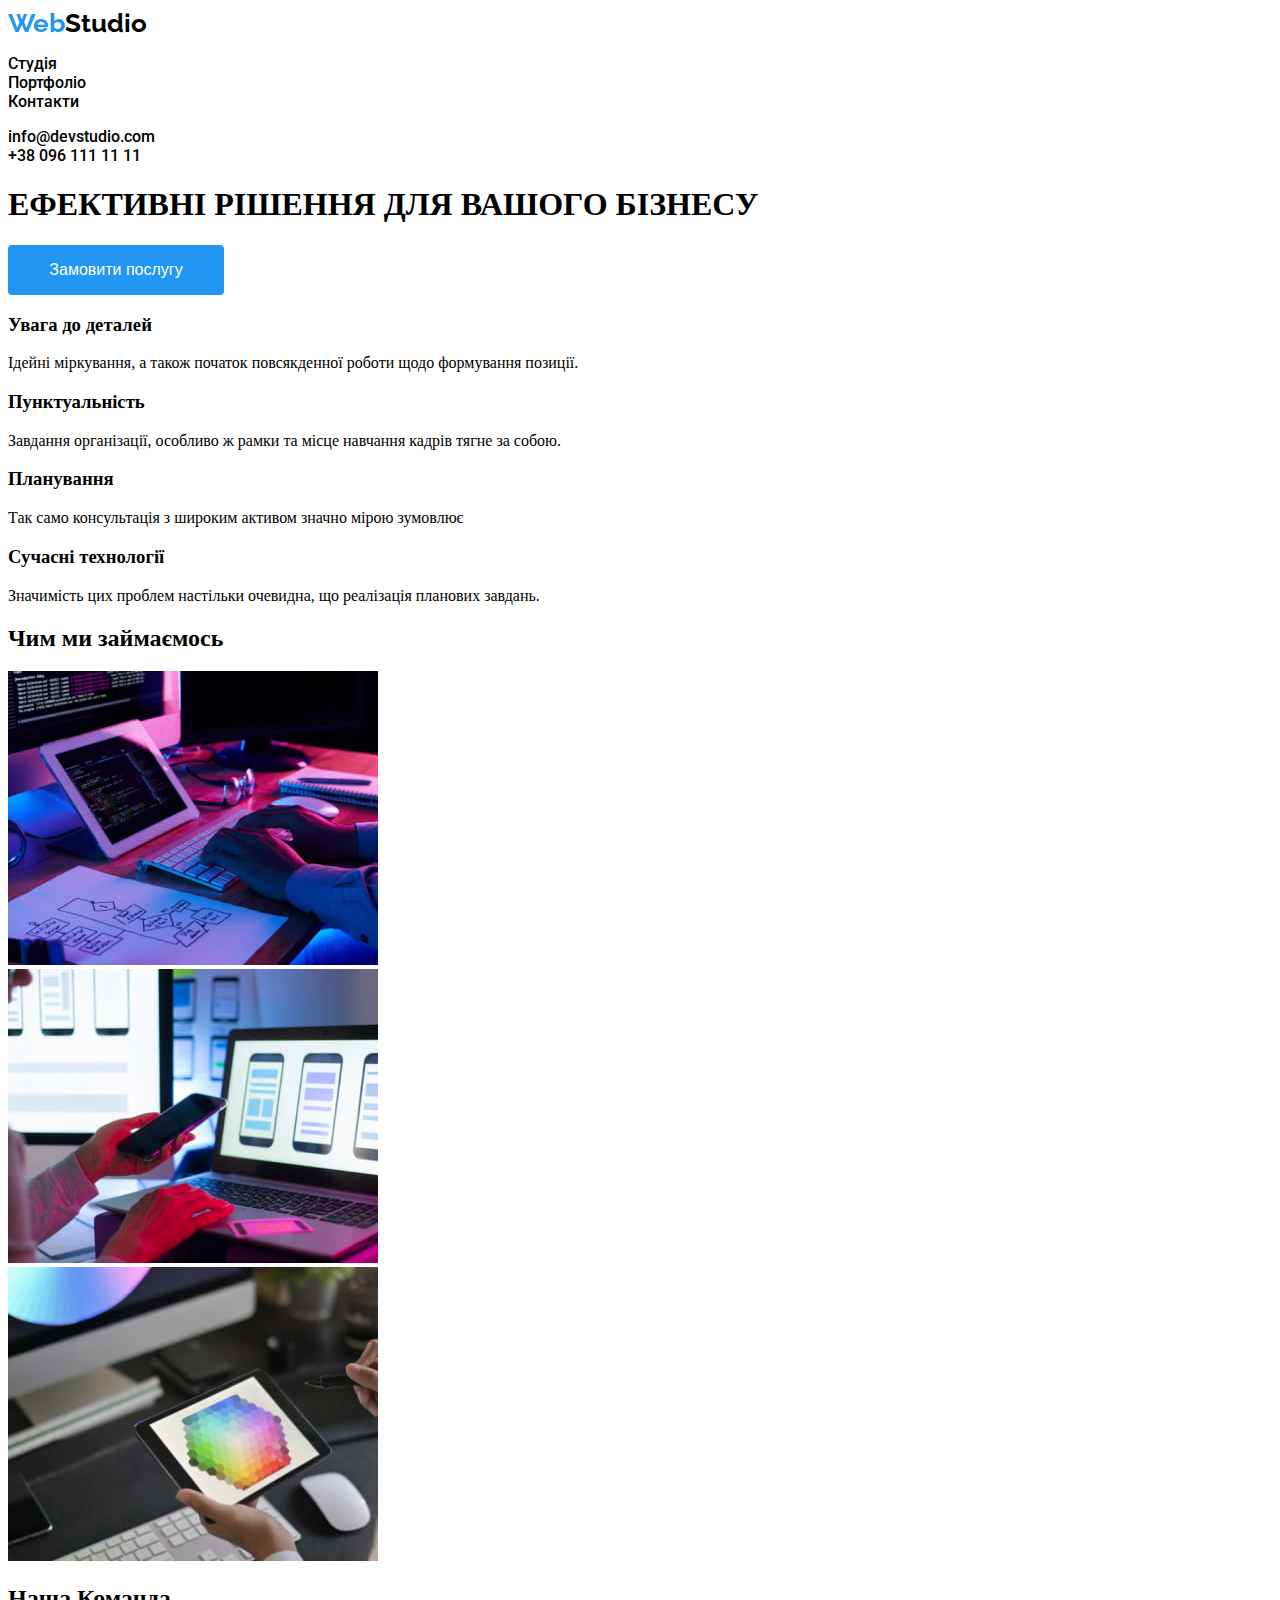
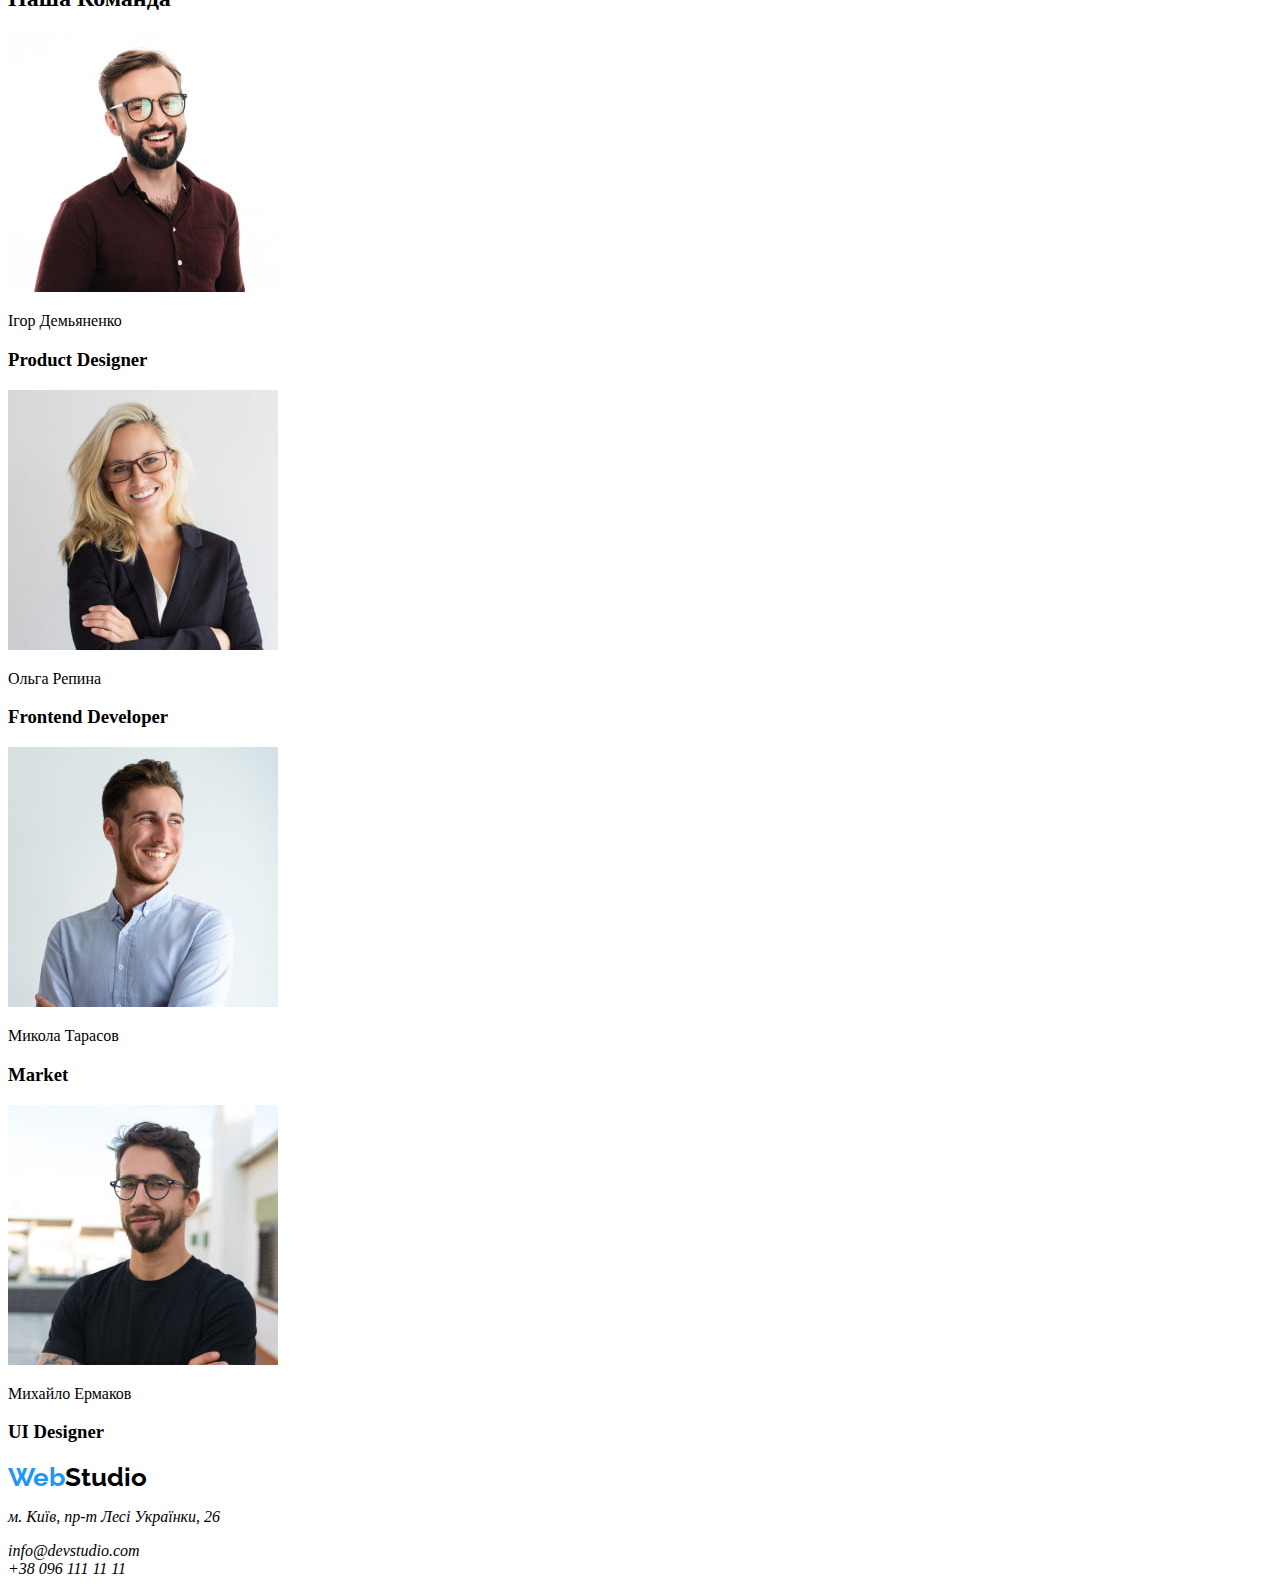
==== index.html @ f39d7813 "One" ====
<!DOCTYPE html>
<html lang="en">

<head>
  <meta charset="UTF-8" />
  <meta name="viewport" content="width=device-width, initial-scale=1.0" />
  <title>WebStudio</title>
  <link rel="stylesheet" href="./css/main-style.css">
</head>
<body>
  <header>
    <nav>
      <a href="#" class="webstudio"><span>Web</span>Studio</a>
      <ul class="nav">
        <li><a href="#" class="nav-hover">Студія</a></li>
        <li><a href="portfolio.html" class="nav-hover">Портфолiо</a></li>
        <li><a href="#contacts" class="nav-hover">Контакти</a></li>
      </ul>
    </nav>
    <ul class="address">
      <li>
        <a target="_blank" href="mailto:info@devstudio.com">info@devstudio.com</a>
      </li>
      <li>
        <a target="_blank" href="tel:+38 096 111 11 11">+38 096 111 11 11</a>
      </li>
    </ul>
  </header>
  <main>
    <section>
      <h1>ЕФЕКТИВНI РIШЕННЯ ДЛЯ ВАШОГО БIЗНЕСУ</h1>
      <button>Замовити послугу</button>
    </section>
    <section>
      <ul>
        <li>
          <h3>Увага до деталей</h3>
          <p>
            Ідейні міркування, а також початок повсякденної роботи щодо
            формування позиції.
          </p>
        </li>
        <li>
          <h3>Пунктуальність</h3>
          <p>
            Завдання організації, особливо ж рамки та місце навчання кадрів
            тягне за собою.
          </p>
        </li>
        <li>
          <h3>Планування</h3>
          <p>Так само консультацiя з широким активом значно мiрою зумовлює</p>
        </li>
        <li>
          <h3>Сучасні технології</h3>
          <p>
            Значимість цих проблем настільки очевидна, що реалізація планових
            завдань.
          </p>
        </li>
      </ul>
    </section>
    <section>
      <h2>Чим ми займаємось</h2>
      <ul>
        <li>
          <img src="./images/programming.jpg" alt="programming" width="370" />
        </li>
        <li>
          <img src="./images/development.jpg" alt="development" width="370" />
        </li>
        <li>
          <img src="./images/design.jpg" alt="design" width="370" />
        </li>
      </ul>
    </section>
    <section>
      <h2>Наша Команда</h2>
      <ul>
        <li>
          <img src="./images/igor.jpg" alt="Ігор Демьяненко" width="270" />
          <p>Ігор Демьяненко</p>
          <h3>Product Designer</h3>
        </li>
        <li>
          <img src="./images/olga.jpg" alt="Ольга Репина" width="270" />
          <p>Ольга Репина</p>
          <h3>Frontend Developer</h3>
        </li>
        <li>
          <img src="./images/mikola.jpg" alt="Микола Тарасов" width="270" />
          <p>Микола Тарасов</p>
          <h3>Market</h3>
        </li>
        <li>
          <img src="./images/mihailo.jpg" alt="Михайло Ермаков" width="270" />
          <p>Михайло Ермаков</p>
          <h3>UI Designer</h3>
        </li>
      </ul>
    </section>
  </main>
  <footer>
    <section id="contacts" class="footer">
        <a class="footer-webstudio"><span>Web</span>Studio</a>
        <address>
            <ul>
                <li>
                    <p>м. Київ, пр-т Лесі Українки, 26</p>
                </li>
                <li>
                    <a target="_blank" href="mailto:info@devstudio.com">
                        info@devstudio.com
                    </a>
                </li>
                <li>
                    <a target="_blank" href="tel:+38 096 111 11 11">
                        +38 096 111 11 11</a>
                </li>
            </ul>
        </address>
    </section>
</footer>
</body>

</html>
---- css/main-style.css ----
@import url("https://fonts.googleapis.com/css2?family=Raleway:ital,wght@0,100..900;1,100..900&family=Roboto:ital,wght@0,100..900;1,100..900&display=swap");

a {
    color: black;
    text-decoration: none;
}

span {
    color: #2196f3;
}

.nav {
    font-family: "Roboto", sans-serif;
    font-weight: 500;
}

.address {
    font-family: "Roboto", sans-serif;
    font-weight: 500;
}
.nav-hover:hover {
    color: #2196F3;
}

button {
    border-radius: 4px;
    font-size: 16px;
    background-color: #2196f3;
    color: #FFFFFF;
    cursor: pointer;
    width: 216px;
    height: 50px;
    border: none;
}

ul {
    padding: 0px;
}

.buttons {
    text-align: center;
}

.webstudio {
    font-size: 26px;
    font-family: "Raleway", sans-serif;
    font-weight: 700;
}

.footer-webstudio {
    font-size: 26px;
    font-family: "Raleway", sans-serif;
    font-weight: 700;
}
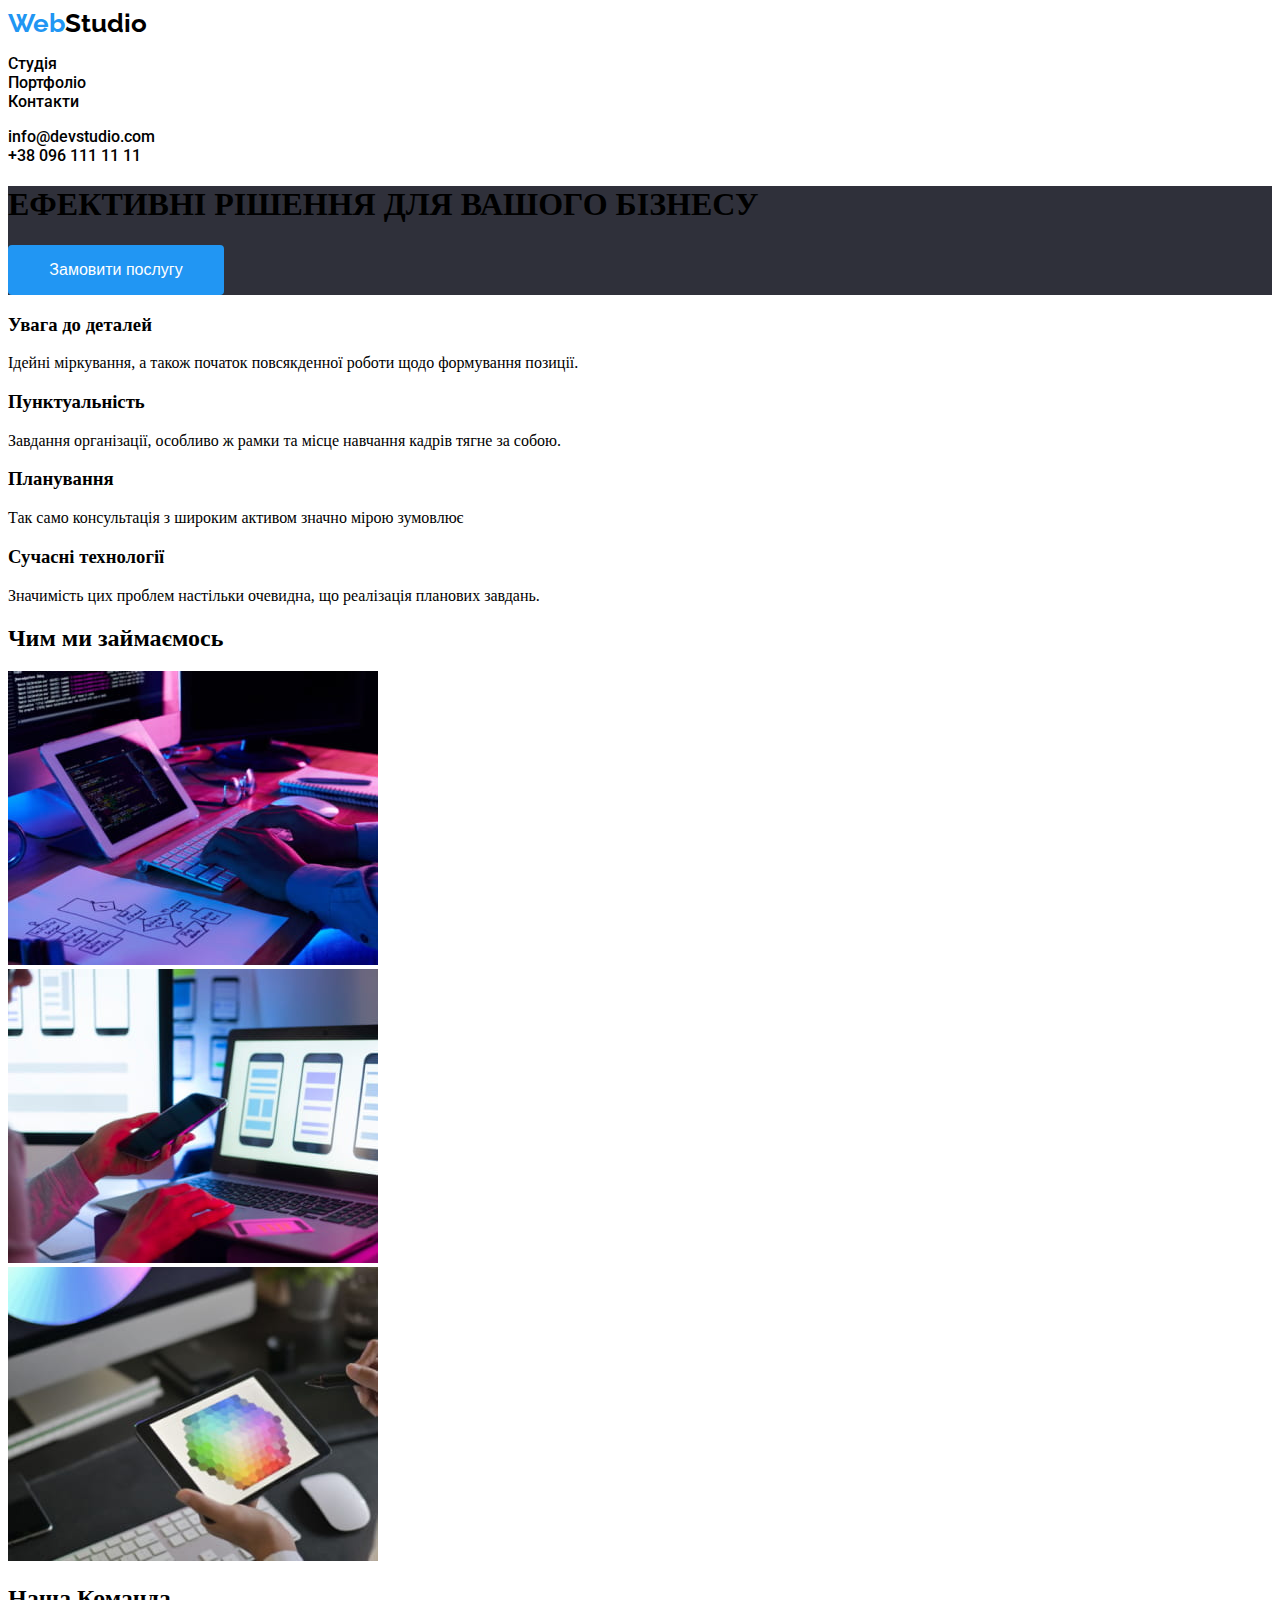
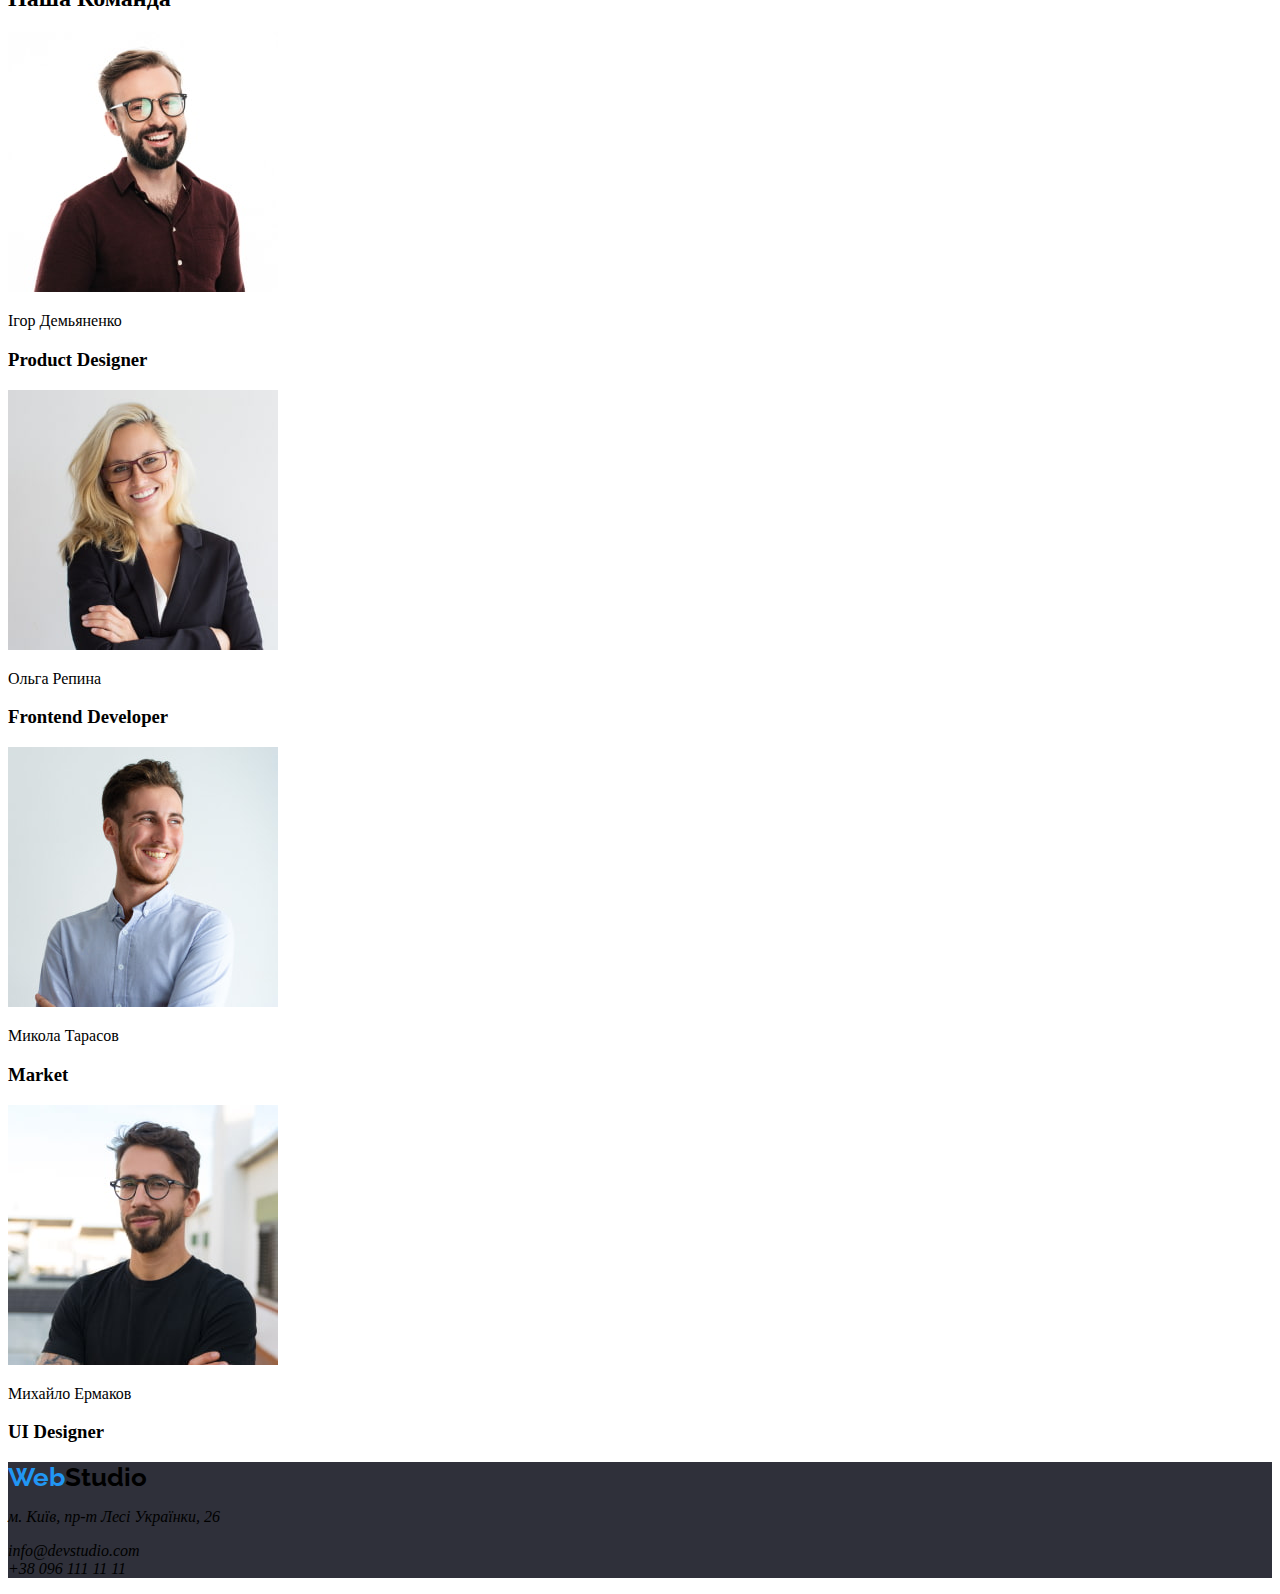
==== commit 41956da0: "homework-7" ====
--- a/index.html
+++ b/index.html
@@ -12,7 +12,7 @@
     <nav>
       <a href="#" class="webstudio"><span>Web</span>Studio</a>
       <ul class="nav">
-        <li><a href="#" class="nav-hover">Студія</a></li>
+        <li><a href="index.html" class="nav-hover">Студія</a></li>
         <li><a href="portfolio.html" class="nav-hover">Портфолiо</a></li>
         <li><a href="#contacts" class="nav-hover">Контакти</a></li>
       </ul>
@@ -27,7 +27,7 @@
     </ul>
   </header>
   <main>
-    <section>
+    <section class="effective-solutions">
       <h1>ЕФЕКТИВНI РIШЕННЯ ДЛЯ ВАШОГО БIЗНЕСУ</h1>
       <button>Замовити послугу</button>
     </section>
--- a/css/main-style.css
+++ b/css/main-style.css
@@ -14,10 +14,16 @@
     font-weight: 500;
 }
 
+.effective-solutions {
+    background-color:#2F303A;
+}
+
+
 .address {
     font-family: "Roboto", sans-serif;
     font-weight: 500;
 }
+
 .nav-hover:hover {
     color: #2196F3;
 }
@@ -35,6 +41,7 @@
 
 ul {
     padding: 0px;
+    text-decoration: none;
 }
 
 .buttons {
@@ -52,3 +59,7 @@
     font-family: "Raleway", sans-serif;
     font-weight: 700;
 }
+
+footer {
+    background-color: #2F303A;
+}